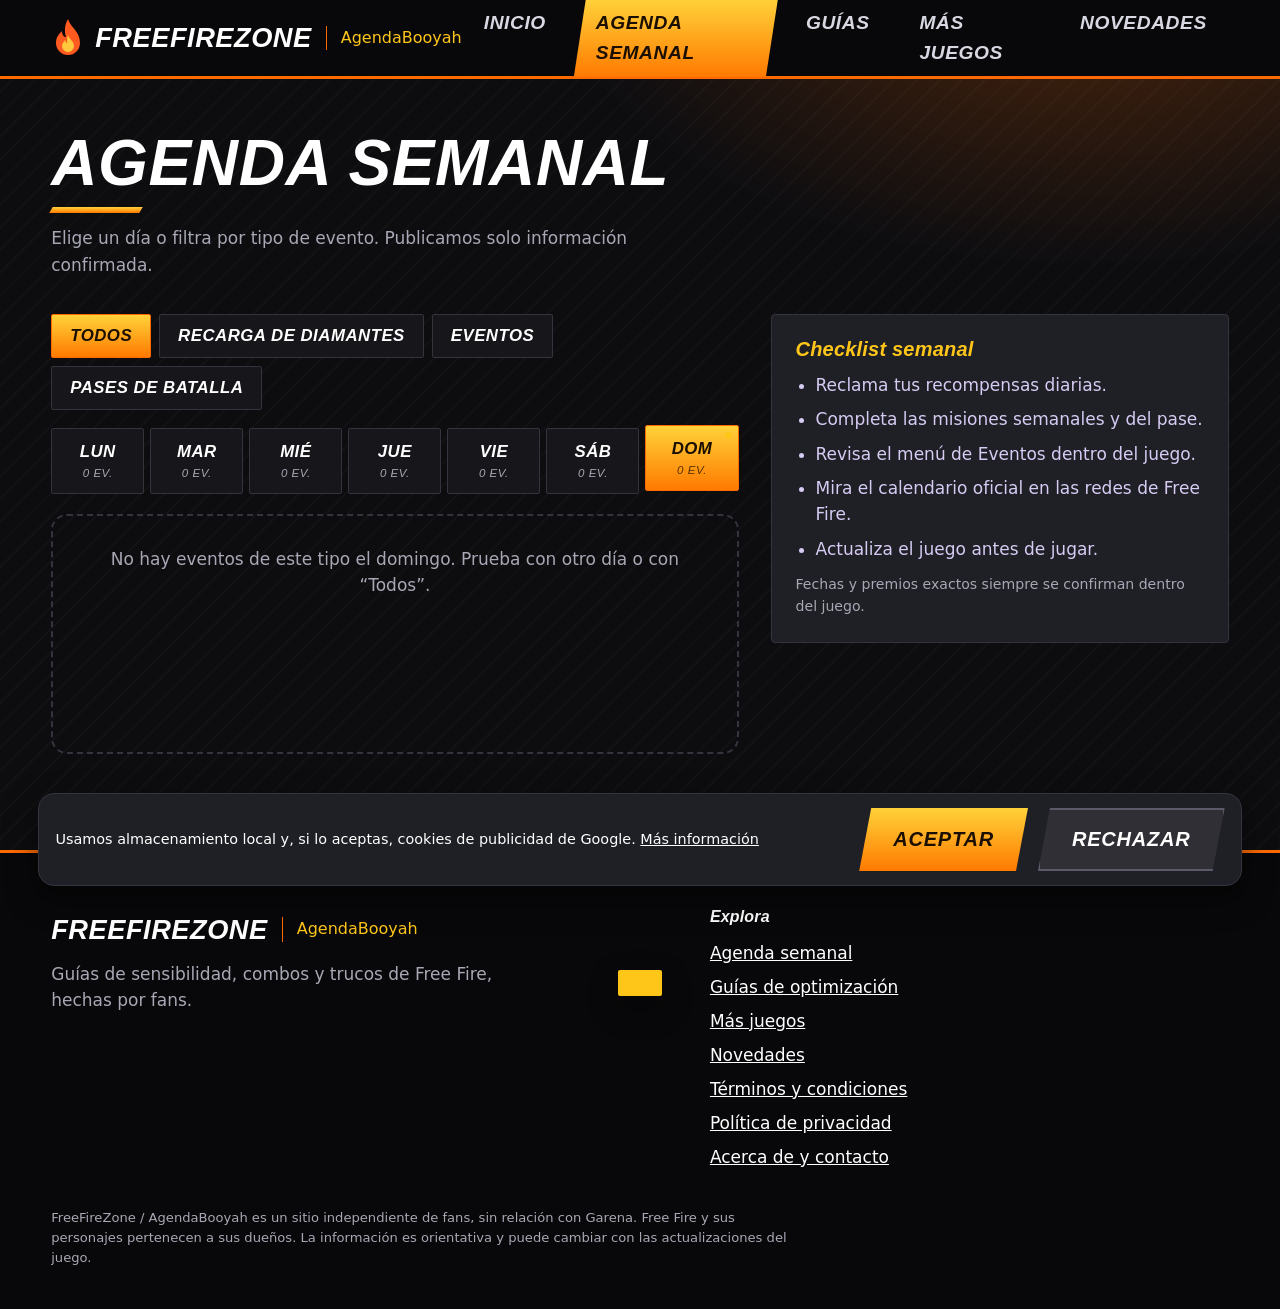
==== agenda.html @ f6b4c5f6 "Add files via upload" ====
<!DOCTYPE html>
<html lang="es"><head><meta charset="UTF-8"><meta name="viewport" content="width=device-width, initial-scale=1, viewport-fit=cover"><meta http-equiv="Content-Security-Policy" content="default-src 'self'; script-src 'self' https://*.googlesyndication.com https://*.doubleclick.net https://*.google.com https://*.adtrafficquality.google; connect-src 'self' https://sqxohgghsszbbbuwrval.supabase.co https://*.googlesyndication.com https://*.doubleclick.net https://*.google.com https://*.adtrafficquality.google; img-src 'self' data: https:; style-src 'self' 'unsafe-inline' https://fonts.googleapis.com; font-src https://fonts.gstatic.com; frame-src https://*.googlesyndication.com https://*.doubleclick.net https://*.google.com https://*.adtrafficquality.google; object-src 'none'; base-uri 'none'; form-action 'self'"><meta name="referrer" content="strict-origin-when-cross-origin"><title>Agenda semanal · FreeFireZone</title><meta name="description" content="Agenda semanal de eventos y recompensas de Free Fire."><link rel="preconnect" href="https://fonts.googleapis.com"><link rel="preconnect" href="https://fonts.gstatic.com" crossorigin><link href="https://fonts.googleapis.com/css2?family=Barlow+Condensed:ital,wght@0,700;0,800;1,700;1,800;1,900&family=Barlow:wght@400;500;600;700&display=swap" rel="stylesheet"><link rel="stylesheet" href="estilos.css"></head><body>
<header>
  <div class="wrap nav">
    <a href="index.html" class="logo" aria-label="FreeFireZone, ir al inicio">
      <svg width="34" height="40" viewBox="0 0 34 40" aria-hidden="true"><path d="M17 1c2 8 12 12 12 24a12 12 0 0 1-24 0c0-6 3-9 6-12 0 4 2 6 4 6C13 12 14 6 17 1z" fill="#ff5a1f"/><path d="M17 17c1 4 6 6 6 11a6 6 0 0 1-12 0c0-3 2-4 3-6 .5 2 1 3 2 3 0-3 0-5 1-8z" fill="#ffc83d"/></svg>
      <span>FreeFireZone<small>AgendaBooyah</small></span>
    </a>
    <button class="burger" id="burger" aria-label="Abrir menú" aria-expanded="false"><span></span><span></span><span></span></button>
    <ul id="menu"><li><a class="lnk" href="index.html">Inicio</a></li><li><a class="lnk on" href="agenda.html">Agenda semanal</a></li><li><a class="lnk" href="guias.html">Guías</a></li><li><a class="lnk" href="juegos.html">Más juegos</a></li><li><a class="lnk" href="novedades.html">Novedades</a></li></ul>
  </div>
</header><main class="sub"><section id="agenda">
  <div class="wrap">
    <h2>Agenda semanal</h2>
    <p class="lead">Elige un día o filtra por tipo de evento. Publicamos solo información confirmada.</p>
    
    <div class="agenda-grid">
      <div>
        <div class="chips" id="filters" role="group" aria-label="Filtrar por tipo">
          <button class="chip" data-f="todos" aria-pressed="true">Todos</button>
          <button class="chip" data-f="diamantes" aria-pressed="false">Recarga de diamantes</button>
          <button class="chip" data-f="ruleta" aria-pressed="false">Eventos</button>
          <button class="chip" data-f="pase" aria-pressed="false">Pases de batalla</button>
        </div>
        <div class="days" id="days" role="tablist" aria-label="Días de la semana"></div>
        <div class="events" id="events" aria-live="polite"></div>
      </div>

      <aside class="card"><h3 style="color:var(--gold);margin-bottom:12px">Checklist semanal</h3><ul class="chk"><li>Reclama tus recompensas diarias.</li><li>Completa las misiones semanales y del pase.</li><li>Revisa el menú de Eventos dentro del juego.</li><li>Mira el calendario oficial en las redes de Free Fire.</li><li>Actualiza el juego antes de jugar.</li></ul><p class="tip">Fechas y premios exactos siempre se confirman dentro del juego.</p></aside>
    </div>
  </div>
</section></main><footer><div class="wrap fgrid"><div><a href="index.html" class="logo" style="margin-bottom:10px"><span>FreeFireZone<small>AgendaBooyah</small></span></a><p style="color:var(--mute);max-width:42ch">Guías de sensibilidad, combos y trucos de Free Fire, hechas por fans.</p></div>
<div><h3 style="margin-bottom:10px;font-size:1rem">Explora</h3><p style="line-height:2"><a href="agenda.html">Agenda semanal</a><br><a href="guias.html">Guías de optimización</a><br><a href="juegos.html">Más juegos</a><br><a href="novedades.html">Novedades</a><br><a href="terminos.html">Términos y condiciones</a><br><a href="privacidad.html">Política de privacidad</a><br><a href="contacto.html">Acerca de y contacto</a></p></div></div>
<div class="wrap"><p class="legal">FreeFireZone / AgendaBooyah es un sitio independiente de fans, sin relación con Garena. Free Fire y sus personajes pertenecen a sus dueños. La información es orientativa y puede cambiar con las actualizaciones del juego.</p></div></footer><dialog id="adm"><div class="ah"><h3>Panel de actualización</h3><div><button id="admP" class="btn p" type="button" hidden>Publicar cambios</button> <button id="admX" class="btn g" type="button">Cerrar</button></div></div><div class="atabs" id="admTabs"></div><div id="admBody"></div></dialog><div id="ck" class="ckbar" hidden><p>Usamos almacenamiento local y, si lo aceptas, cookies de publicidad de Google. <a href="privacidad.html">Más información</a></p><button class="btn p" id="ckY" type="button">Aceptar</button><button class="btn g" id="ckN" type="button">Rechazar</button></div><div class="toast" id="toast" role="status"></div>
<button id="top" aria-label="Volver arriba">↑</button><script src="js/agenda.js"></script></body></html>
---- estilos.css ----
:root{
  --ink:#0f1b2e; --ink2:#13223a; --ink3:#182a45; --line:#27395a;
  --ember:#f5cd2f; --gold:#f5cd2f; --ice:#5ec8ff; --rose:#ff5d73;
  --txt:#ffffff; --mute:#9fb0c8;
  --display:"Figtree","Segoe UI",system-ui,sans-serif;
  --body:"Figtree","Segoe UI",system-ui,sans-serif;
  box-sizing:border-box;
  padding-top:env(safe-area-inset-top,0px);
  padding-bottom:env(safe-area-inset-bottom,0px);
  color-scheme:dark;
}
html{scroll-padding-top:calc(76px + env(safe-area-inset-top,0px));scroll-behavior:smooth}
*,*::before,*::after{box-sizing:inherit}
body{margin:0;background:var(--ink);color:var(--txt);font-family:var(--body);font-size:17px;line-height:1.55;overflow-x:hidden}
a{color:inherit}
button,select{font:inherit;color:inherit}
:focus-visible{outline:3px solid var(--gold);outline-offset:3px;border-radius:6px}
.wrap{width:min(1180px,92%);margin-inline:auto}
section{padding:96px 0;position:relative}
h1,h2,h3{font-family:var(--display);font-weight:400;line-height:1.05;margin:0}
h2{font-size:clamp(2rem,5vw,3.4rem);margin-bottom:12px}
h3{font-size:1.25rem}
p{margin:0}
.lead{color:var(--mute);max-width:60ch;margin-bottom:36px}
.sample{display:inline-flex;gap:8px;align-items:center;background:rgba(255,200,61,.12);border:1px dashed var(--gold);color:var(--gold);padding:6px 12px;border-radius:8px;font-size:.85rem;margin-bottom:28px}

/* NAV */
header{position:fixed;inset:0 0 auto 0;z-index:50;padding-top:env(safe-area-inset-top,0px);background:rgba(21,15,46,.72);backdrop-filter:blur(14px);-webkit-backdrop-filter:blur(14px);border-bottom:1px solid rgba(255,255,255,.06)}
.nav{display:flex;align-items:center;justify-content:space-between;height:68px}
.logo{display:flex;align-items:center;gap:10px;text-decoration:none;font-family:var(--display);font-size:1.15rem}
.logo small{display:block;font-family:var(--body);font-size:.72rem;color:var(--gold);font-weight:600;letter-spacing:.04em;margin-top:-2px}
.nav ul{display:flex;gap:6px;list-style:none;margin:0;padding:0}
.nav a.lnk{display:block;padding:9px 16px;border-radius:999px;text-decoration:none;font-weight:600;color:var(--mute);transition:.25s}
.nav a.lnk:hover{color:var(--txt)}
.nav a.lnk.on{background:var(--ember);color:#fff}
.burger{display:none;background:none;border:1px solid var(--line);border-radius:10px;width:44px;height:44px;cursor:pointer}
.burger span{display:block;width:20px;height:2px;background:var(--txt);margin:5px auto;transition:.25s}
@media(max-width:800px){
  .burger{display:block}
  .nav ul{position:absolute;top:68px;left:0;right:0;flex-direction:column;background:var(--ink2);padding:12px 4%;border-bottom:1px solid var(--line);transform:translateY(-12px);opacity:0;pointer-events:none;transition:.25s}
  .nav ul.open{transform:none;opacity:1;pointer-events:auto}
  .nav a.lnk{padding:14px 16px}
}

/* HERO */
.hero{min-height:100svh;display:flex;align-items:center;padding:130px 0 70px;overflow:hidden;
  background:radial-gradient(900px 500px at 78% 30%,rgba(255,90,31,.28),transparent 60%),radial-gradient(700px 500px at 10% 90%,rgba(55,226,213,.12),transparent 60%),var(--ink)}
#embers{position:absolute;inset:0;width:100%;height:100%;pointer-events:none}
.hero .wrap{position:relative;display:grid;grid-template-columns:1.15fr .85fr;gap:48px;align-items:center}
@media(max-width:900px){.hero .wrap{grid-template-columns:1fr}}
.kicker{display:inline-flex;align-items:center;gap:10px;font-weight:600;color:var(--gold);margin-bottom:18px}
.dot{width:10px;height:10px;border-radius:50%;background:var(--rose);box-shadow:0 0 0 0 rgba(255,77,141,.7);animation:pulse 1.8s infinite}
@keyframes pulse{70%{box-shadow:0 0 0 12px rgba(255,77,141,0)}100%{box-shadow:0 0 0 0 rgba(255,77,141,0)}}
.booyah{font-size:clamp(3.6rem,13vw,9.5rem);line-height:.9;letter-spacing:-.01em;position:relative;display:inline-block;
  background:linear-gradient(100deg,var(--gold) 20%,#fff 38%,var(--ember) 55%,var(--gold) 80%);background-size:250% 100%;
  -webkit-background-clip:text;background-clip:text;color:transparent;animation:shine 4.5s ease-in-out 1 .4s both, glow 3s ease-in-out infinite alternate;
  filter:drop-shadow(0 6px 0 rgba(120,30,0,.55))}
@keyframes shine{from{background-position:120% 0}to{background-position:0 0}}
@keyframes glow{to{filter:drop-shadow(0 6px 0 rgba(120,30,0,.55)) drop-shadow(0 0 28px rgba(255,90,31,.6))}}
.hero p.sub{font-size:1.2rem;color:#e6dcff;max-width:46ch;margin:22px 0 30px}
.cta{display:flex;gap:14px;flex-wrap:wrap}
.btn{display:inline-flex;align-items:center;gap:10px;padding:14px 26px;border-radius:12px;border:0;font-weight:700;cursor:pointer;text-decoration:none;transition:transform .15s, box-shadow .2s, background .2s}
.btn.p{background:var(--ember);color:#fff;box-shadow:0 5px 0 #a82f00}
.btn.p:hover{transform:translateY(-2px);box-shadow:0 7px 0 #a82f00,0 14px 30px rgba(255,90,31,.4)}
.btn.p:active{transform:translateY(4px);box-shadow:0 1px 0 #a82f00}
.btn.g{background:transparent;border:2px solid var(--line);color:var(--txt)}
.btn.g:hover{border-color:var(--ice);color:var(--ice)}
.today{background:linear-gradient(160deg,var(--ink3),var(--ink2));border:1px solid var(--line);border-radius:22px;padding:26px;box-shadow:0 30px 60px rgba(0,0,0,.4);position:relative}
.today::before{content:"";position:absolute;inset:-2px;border-radius:24px;z-index:-1;background:conic-gradient(from var(--a,0deg),var(--ember),var(--gold),var(--ice),var(--rose),var(--ember));animation:spin 6s linear infinite;filter:blur(14px);opacity:.55}
@property --a{syntax:"<angle>";initial-value:0deg;inherits:false}
@keyframes spin{to{--a:360deg}}
.today h3{color:var(--gold);margin-bottom:4px}
.cd{display:grid;grid-template-columns:repeat(4,1fr);gap:8px;margin:14px 0 20px}
.cd div{background:rgba(0,0,0,.28);border-radius:12px;padding:10px 4px;text-align:center}
.cd b{display:block;font-family:var(--display);font-size:1.7rem;font-weight:400;font-variant-numeric:tabular-nums}
.cd span{font-size:.75rem;color:var(--mute)}
.mini{list-style:none;padding:0;margin:0;display:grid;gap:10px}
.mini li{display:flex;gap:12px;align-items:center;padding:10px 12px;background:rgba(255,255,255,.04);border-radius:12px;border-left:4px solid var(--c,var(--gold))}
.mini small{display:block;color:var(--mute)}

/* TAGS */
.tag{display:inline-block;font-size:.78rem;font-weight:700;padding:3px 10px;border-radius:999px;background:var(--c);color:#1a1033}
.src{font-size:.78rem;font-weight:600;padding:2px 9px;border-radius:6px}
.src.of{background:rgba(55,226,213,.16);color:var(--ice)}
.src.fi{border:1px dashed var(--rose);color:var(--rose)}
.diamantes{--c:var(--gold)} .ruleta{--c:var(--ember)} .pase{--c:var(--ice)}

/* AGENDA */
#agenda{background:linear-gradient(180deg,var(--ink),var(--ink2))}
.agenda-grid{display:grid;grid-template-columns:1.5fr 1fr;gap:32px;align-items:start}
@media(max-width:960px){.agenda-grid{grid-template-columns:1fr}}
.chips{display:flex;gap:8px;flex-wrap:wrap;margin-bottom:18px}
.chip{background:var(--ink2);border:1px solid var(--line);border-radius:999px;padding:8px 18px;font-weight:600;cursor:pointer;transition:.2s}
.chip:hover{border-color:var(--gold)}
.chip[aria-pressed="true"],.chip[aria-selected="true"]{background:var(--gold);color:#1a1033;border-color:var(--gold)}
.days{display:grid;grid-template-columns:repeat(7,1fr);gap:6px;margin-bottom:20px}
.day{background:var(--ink2);border:1px solid var(--line);border-radius:12px;padding:10px 0;text-align:center;cursor:pointer;font-weight:700;transition:.2s;position:relative}
.day small{display:block;font-weight:500;color:var(--mute);font-size:.72rem}
.day[aria-selected="true"]{background:var(--ember);border-color:var(--ember);transform:translateY(-3px);box-shadow:0 8px 0 rgba(168,47,0,.7)}
.day[aria-selected="true"] small{color:#ffe3d6}
.day.hoy::after{content:"";position:absolute;top:6px;right:6px;width:7px;height:7px;border-radius:50%;background:var(--gold)}
.events{display:grid;gap:12px;min-height:240px}
.ev{display:grid;grid-template-columns:auto 1fr;gap:16px;background:var(--ink3);border:1px solid var(--line);border-radius:16px;padding:18px;animation:pop .35s both;position:relative;overflow:hidden}
.ev::before{content:"";position:absolute;left:0;top:0;bottom:0;width:5px;background:var(--c)}
.ev time{font-family:var(--display);font-size:1.15rem;color:var(--c);min-width:62px}
.ev h3{margin-bottom:6px;font-size:1.08rem;font-family:var(--body);font-weight:700}
.ev p{color:#d6cbf3;font-size:.95rem;margin-bottom:10px}
.ev .meta{display:flex;gap:8px;flex-wrap:wrap}
@keyframes pop{from{opacity:0;transform:translateY(10px) scale(.98)}}
.empty{border:2px dashed var(--line);border-radius:16px;padding:30px;text-align:center;color:var(--mute)}

/* RULETA */
.roulette{background:var(--ink3);border:1px solid var(--line);border-radius:22px;padding:24px;text-align:center;position:sticky;top:90px}
.roulette h3{color:var(--ember);margin-bottom:4px}
.roulette .note{font-size:.85rem;color:var(--mute);margin-bottom:12px}
.wheelbox{position:relative;width:min(300px,80%);margin:10px auto 18px;aspect-ratio:1}
#wheel{width:100%;height:100%;display:block;filter:drop-shadow(0 10px 24px rgba(0,0,0,.45))}
.pin{position:absolute;top:-12px;left:50%;transform:translateX(-50%);width:0;height:0;border-left:14px solid transparent;border-right:14px solid transparent;border-top:28px solid var(--gold);filter:drop-shadow(0 3px 0 rgba(0,0,0,.4));z-index:2}
.result{min-height:56px;font-weight:700;font-size:1.1rem;margin-bottom:12px}
.result.win{animation:wiggle .6s}
@keyframes wiggle{20%{transform:rotate(-3deg) scale(1.06)}40%{transform:rotate(3deg) scale(1.06)}60%{transform:rotate(-2deg)}}
.hist{display:flex;gap:6px;flex-wrap:wrap;justify-content:center;margin-top:14px;font-size:.8rem;color:var(--mute)}
.hist span{background:rgba(0,0,0,.25);padding:3px 9px;border-radius:999px}

/* GUIAS */
#guias{background:var(--ink2)}
.tabs{display:flex;gap:8px;flex-wrap:wrap;margin-bottom:30px}
.tabs .chip{padding:11px 22px}
.panel[hidden]{display:none}
.panel{animation:pop .4s both}
.sens{display:grid;grid-template-columns:.9fr 1.1fr;gap:28px}
@media(max-width:900px){.sens{grid-template-columns:1fr}}
.field{display:grid;gap:6px;margin-bottom:16px}
.field label{font-weight:600;color:var(--gold)}
select{background:var(--ink);border:2px solid var(--line);border-radius:12px;padding:13px 14px;width:100%;cursor:pointer}
select:focus{border-color:var(--ice);outline:none}
.card{background:var(--ink3);border:1px solid var(--line);border-radius:20px;padding:24px}
.bar{margin-bottom:14px}
.bar .row{display:flex;justify-content:space-between;font-weight:600;margin-bottom:5px}
.bar .track{height:12px;background:rgba(0,0,0,.35);border-radius:99px;overflow:hidden}
.bar .fill{height:100%;width:0;border-radius:99px;background:linear-gradient(90deg,var(--ember),var(--gold));transition:width 1s cubic-bezier(.2,.9,.2,1)}
.tip{font-size:.88rem;color:var(--mute);margin-top:12px}
.chars{display:grid;grid-template-columns:repeat(auto-fill,minmax(230px,1fr));gap:16px}
.char{background:var(--ink3);border:1px solid var(--line);border-radius:18px;padding:20px;transition:transform .25s, border-color .25s;position:relative;overflow:hidden}
.char:hover{transform:translateY(-6px) rotate(-.6deg);border-color:var(--c)}
.avatar{width:58px;height:58px;border-radius:16px;display:grid;place-items:center;font-family:var(--display);font-size:1.5rem;color:#1a1033;background:var(--c);margin-bottom:12px;transform:rotate(-6deg);box-shadow:4px 4px 0 rgba(0,0,0,.35)}
.char h3{margin-bottom:2px}
.char .role{font-size:.85rem;color:var(--c);font-weight:700;margin-bottom:8px}
.char p{font-size:.92rem;color:#d6cbf3}
.combos{display:grid;grid-template-columns:repeat(auto-fit,minmax(260px,1fr));gap:16px;margin-top:26px}
.combo{background:linear-gradient(140deg,var(--ink3),#3a1d5c);border:1px solid var(--line);border-radius:18px;padding:22px}
.combo .pair{display:flex;align-items:center;gap:8px;margin-bottom:12px;font-family:var(--display)}
.combo .pair i{font-style:normal;color:var(--gold)}
.maps{display:grid;gap:12px}
details{background:var(--ink3);border:1px solid var(--line);border-radius:16px;overflow:hidden}
summary{cursor:pointer;padding:18px 22px;font-weight:700;font-size:1.1rem;list-style:none;display:flex;justify-content:space-between;align-items:center}
summary::-webkit-details-marker{display:none}
summary::after{content:"+";font-family:var(--display);font-size:1.5rem;color:var(--ember);transition:transform .3s}
details[open] summary::after{transform:rotate(45deg)}
details[open]{border-color:var(--ember)}
details ul{margin:0;padding:0 22px 20px 42px;color:#d6cbf3;display:grid;gap:8px}

/* ESPORTS */
#esports{background:linear-gradient(180deg,var(--ink2),var(--ink))}
.ffws{display:grid;grid-template-columns:1.1fr .9fr;gap:28px;margin-bottom:34px}
@media(max-width:960px){.ffws{grid-template-columns:1fr}}
.live{display:inline-flex;align-items:center;gap:8px;background:rgba(255,77,141,.15);color:var(--rose);padding:4px 12px;border-radius:999px;font-weight:700;font-size:.85rem;margin-bottom:12px}
.stages{display:flex;gap:0;margin:20px 0 8px}
.stage{flex:1;text-align:center;position:relative;font-size:.85rem;color:var(--mute);padding-top:30px}
.stage::before{content:"";position:absolute;top:8px;left:50%;width:16px;height:16px;margin-left:-8px;border-radius:50%;background:var(--ink);border:3px solid var(--line);z-index:1}
.stage::after{content:"";position:absolute;top:14px;left:50%;width:100%;height:4px;background:var(--line)}
.stage:last-child::after{display:none}
.stage.done::before{background:var(--ice);border-color:var(--ice)}
.stage.done::after{background:var(--ice)}
.stage.now::before{background:var(--gold);border-color:var(--gold);animation:pulse2 1.6s infinite}
.stage.now{color:var(--gold);font-weight:700}
@keyframes pulse2{50%{box-shadow:0 0 0 8px rgba(255,200,61,.2)}}
table{width:100%;border-collapse:collapse}
th{text-align:left;color:var(--mute);font-weight:600;font-size:.85rem;padding:0 8px 10px}
td{padding:11px 8px;border-top:1px solid rgba(255,255,255,.07)}
td.pos{font-family:var(--display);color:var(--gold);width:40px}
td.pts{text-align:right;font-weight:700;font-variant-numeric:tabular-nums}
.meter{height:8px;border-radius:99px;background:rgba(0,0,0,.35);overflow:hidden;min-width:70px}
.meter i{display:block;height:100%;width:0;background:linear-gradient(90deg,var(--ice),var(--gold));transition:width 1.1s cubic-bezier(.2,.9,.2,1)}
.news{display:grid;grid-template-columns:repeat(auto-fill,minmax(270px,1fr));gap:18px}
.nw{background:var(--ink3);border:1px solid var(--line);border-radius:18px;overflow:hidden;display:flex;flex-direction:column;transition:transform .25s, box-shadow .25s}
.nw:hover{transform:translateY(-6px);box-shadow:0 18px 34px rgba(0,0,0,.4)}
.thumb{height:130px;position:relative;display:grid;place-items:center;font-family:var(--display);font-size:2.4rem;color:rgba(255,255,255,.9);background:var(--bg)}
.thumb::after{content:"";position:absolute;inset:0;background:repeating-linear-gradient(135deg,transparent 0 14px,rgba(255,255,255,.06) 14px 28px)}
.nw div.b{padding:18px;display:flex;flex-direction:column;gap:8px;flex:1}
.nw small{color:var(--mute)}
.nw h3{font-family:var(--body);font-weight:700;font-size:1.05rem;line-height:1.3}

/* FOOTER */
footer{background:#0f0a24;padding:56px 0 40px;border-top:1px solid var(--line)}
.fgrid{display:grid;grid-template-columns:1.2fr 1fr;gap:36px}
@media(max-width:800px){.fgrid{grid-template-columns:1fr}}
.sub-form{display:flex;gap:10px;flex-wrap:wrap;margin-top:14px}
.sub-form input{flex:1;min-width:200px;background:var(--ink2);border:2px solid var(--line);border-radius:12px;padding:13px 14px;color:var(--txt);font:inherit}
.sub-form input:focus{outline:none;border-color:var(--ice)}
.legal{color:var(--mute);font-size:.82rem;margin-top:34px;max-width:90ch}

/* TOAST */
.toast{position:fixed;left:50%;bottom:calc(24px + env(safe-area-inset-bottom,0px));transform:translate(-50%,120px);background:var(--ice);color:#06322e;font-weight:700;padding:13px 22px;border-radius:12px;box-shadow:0 12px 30px rgba(0,0,0,.4);transition:transform .4s cubic-bezier(.2,1.2,.3,1);z-index:100;max-width:90%}
.toast.show{transform:translate(-50%,0)}
#top{position:fixed;right:18px;bottom:calc(18px + env(safe-area-inset-bottom,0px));width:48px;height:48px;border-radius:14px;border:0;background:var(--ember);color:#fff;font-size:1.3rem;cursor:pointer;opacity:0;pointer-events:none;transition:.3s;box-shadow:0 4px 0 #a82f00;z-index:60}
#top.show{opacity:1;pointer-events:auto}

@media(prefers-reduced-motion:reduce){
  *,*::before,*::after{animation-duration:.01ms!important;animation-iteration-count:1!important;transition-duration:.01ms!important;scroll-behavior:auto!important}
}

.otro{--c:#b48cff}
input:not([type=checkbox]):not([type=range]):not([type=file]),textarea{background:var(--ink);border:2px solid var(--line);border-radius:12px;padding:12px 14px;width:100%;color:var(--txt);font:inherit}
input[type=range]{width:100%;accent-color:var(--ember)}
.two{display:grid;grid-template-columns:1fr 1fr;gap:12px}
.promo{width:min(1180px,92%);margin:40px auto;display:grid;grid-template-columns:auto 1fr;gap:24px;align-items:center;background:linear-gradient(120deg,var(--ink3),#3a1d5c);border:1px solid var(--line);border-radius:22px;padding:20px}
.promo[hidden],.ckbar[hidden]{display:none}
.promo img{width:min(320px,38vw);aspect-ratio:16/9;object-fit:cover;border-radius:14px}
.promo h2{font-size:clamp(1.4rem,3.5vw,2rem)}.promo p{color:#d6cbf3;margin:8px 0 14px}
@media(max-width:700px){.promo{grid-template-columns:1fr}.promo img{width:100%}.two{grid-template-columns:1fr}}
.chk{padding-left:20px;display:grid;gap:8px;color:#d6cbf3;margin:0}
.lk{background:none;border:0;color:var(--mute);cursor:pointer;padding:0;text-decoration:underline}
dialog{background:var(--ink2);color:var(--txt);border:1px solid var(--line);border-radius:18px;padding:22px;width:min(640px,94vw);max-height:88vh;overflow:auto}
dialog::backdrop{background:rgba(0,0,0,.7)}
.ah{display:flex;justify-content:space-between;align-items:center;margin-bottom:14px}
.ck{display:flex;gap:8px;align-items:center;margin-bottom:12px}
.al{list-style:none;padding:0;margin:14px 0 0;display:grid;gap:8px}
.al li{display:flex;justify-content:space-between;gap:10px;align-items:center;background:rgba(255,255,255,.05);padding:8px 12px;border-radius:10px}
.al .btn{padding:6px 12px}
.ckbar{position:fixed;left:3%;right:3%;bottom:calc(14px + env(safe-area-inset-bottom,0px));z-index:90;background:var(--ink3);border:1px solid var(--line);border-radius:16px;padding:14px 16px;display:flex;gap:10px;flex-wrap:wrap;align-items:center;box-shadow:0 12px 30px rgba(0,0,0,.5)}
.ckbar p{flex:1 1 260px;font-size:.9rem}
#gbanner img{width:100%;max-height:260px;object-fit:cover;border-radius:18px;margin-bottom:24px}

main.sub>section{padding-top:130px}
#portada{padding:50px 0 90px}
.bgrid{display:grid;grid-template-columns:repeat(auto-fit,minmax(260px,1fr));gap:18px}
.bn{position:relative;display:flex;flex-direction:column;justify-content:flex-end;min-height:240px;padding:22px;border-radius:22px;overflow:hidden;text-decoration:none;background:linear-gradient(135deg,var(--c),var(--ink3));border:1px solid var(--line);transition:transform .25s}
.bn:hover{transform:translateY(-6px)}
.bn .bi{position:absolute;inset:0;background-size:cover;background-position:center;opacity:.6}
.bn::after{content:"";position:absolute;inset:0;background:linear-gradient(0deg,rgba(21,15,46,.92),transparent 70%)}
.bn>h3,.bn>p{position:relative;z-index:1}.bn h3{font-size:1.6rem}.bn p{color:#e6dcff;margin-top:6px}
.atabs{display:flex;gap:8px;flex-wrap:wrap;margin-bottom:14px}
[hidden]{display:none!important}

/* ===== ESTILO BLOCKS (nuevo diseño) ===== */
body{background:var(--ink) radial-gradient(rgba(255,255,255,.07) 1.2px,transparent 1.4px) 0 0/22px 22px;font-weight:500}
h1,h2,h3{font-weight:800;letter-spacing:-.03em}
.logo,.ev time,.avatar,td.pos,.combo .pair,.cd b,summary::after{font-weight:800}
section,#agenda,#guias,#esports{background:transparent}
header{background:#0b1424;backdrop-filter:none;-webkit-backdrop-filter:none;border-bottom:1px solid var(--line)}
.nav{height:76px}
.logo{font-size:1.5rem;letter-spacing:-.03em}
.logo>span{display:flex;align-items:center;gap:14px}
.logo small{display:inline-block;margin:0;padding-left:14px;border-left:1px solid var(--line);font-size:1rem;font-weight:500;color:var(--mute);letter-spacing:0}
.nav a.lnk{padding:11px 20px;font-weight:600;color:#c9d5e6}
.nav a.lnk.on{background:#fff;color:#0f1b2e}
.nav a.lnk:hover:not(.on){background:rgba(255,255,255,.08);color:#fff}
@media(max-width:800px){.nav ul{top:76px;background:#0b1424}.logo small{display:none}}
.hero{min-height:min(100svh,860px);padding:150px 0 80px;background:transparent}
#embers{display:none}
.hero .wrap{grid-template-columns:1.05fr .95fr;gap:60px}
.kicker{background:rgba(255,255,255,.06);border-radius:999px;padding:11px 20px;color:#fff;font-weight:600;margin-bottom:34px}
.dot{background:#3ddc84;animation:none;box-shadow:none}
.booyah{display:block;font-size:clamp(2.8rem,7.2vw,5.6rem);line-height:.98;letter-spacing:-.05em;font-weight:900;color:#fff;background:none;-webkit-background-clip:border-box;background-clip:border-box;animation:none;filter:none}
.hero p.sub{color:#b4c2d6;font-size:1.25rem;max-width:34em;margin:30px 0 38px}
.btn{border-radius:12px;padding:16px 28px;font-size:1.05rem}
.btn.p{background:#f5cd2f;color:#16202f;box-shadow:0 5px 0 #b8941a}
.btn.p:hover{box-shadow:0 7px 0 #b8941a,0 14px 30px rgba(245,205,47,.25)}
.btn.p:active{box-shadow:0 1px 0 #b8941a}
.btn.g{border:2px solid #3a4d6e;color:#fff}
.btn.g:hover{border-color:#fff;color:#fff}
/* ladrillos */
.bricks{display:flex;flex-direction:column;align-items:center;gap:0;padding-top:14px}
.brick{position:relative;display:block;text-decoration:none;color:#fff;padding:22px 28px;border-radius:12px 12px 6px 6px;background:var(--c);box-shadow:0 5px 0 rgba(0,0,0,.28),inset 0 -3px 0 rgba(0,0,0,.18);transition:transform .2s}
.brick:hover{transform:translateY(-4px)}
.brick::before{content:"";position:absolute;top:-10px;left:22px;right:22px;height:10px;background:repeating-linear-gradient(90deg,var(--c) 0 34px,transparent 34px 64px);border-radius:6px 6px 0 0}
.brick h3{font-size:1.9rem;margin:0 0 4px}
.brick p{color:rgba(255,255,255,.88);font-weight:500}
.b-red{--c:#c8281e;width:56%;margin-left:12%;z-index:4}
.b-yel{--c:#f5cd2f;color:#1c2331;width:80%;margin-left:4%;z-index:3;margin-top:10px}
.b-yel p{color:rgba(28,35,49,.8)}
.b-grn{--c:#23783f;width:94%;margin-left:-2%;z-index:2;margin-top:10px}
.b-blu{--c:#1b66b8;width:100%;z-index:1;margin-top:10px}
.brick-base{width:100%;height:30px;background:#6b7280;border-radius:6px 6px 12px 12px;margin-top:8px;box-shadow:0 5px 0 rgba(0,0,0,.28)}
@media(max-width:900px){.bricks{margin-top:20px}.b-red,.b-yel,.b-grn{margin-left:0;width:100%}}
/* hoy */
#hoy{padding:10px 0 20px}
.today{display:grid;grid-template-columns:1fr 1.2fr;column-gap:40px;align-content:start;background:var(--ink2);border:1px solid var(--line);border-radius:18px;box-shadow:none;padding:30px}
.today::before{display:none}
.today h3{grid-column:1;color:#fff;font-size:1.6rem}
.today>small{grid-column:1}
.today .cd{grid-column:1}
.today .mini{grid-column:2;grid-row:1/span 3}
@media(max-width:800px){.today{grid-template-columns:1fr}.today .mini{grid-column:1;grid-row:auto}}
/* tarjetas más limpias */
.card,.ev,.char,.combo,.nw,details,.promo,.today,.roulette{border-radius:14px}
.combo,.promo{background:var(--ink3)}
.day[aria-selected="true"],.chip[aria-pressed="true"],.chip[aria-selected="true"]{background:#f5cd2f;color:#16202f;border-color:#f5cd2f}
.day[aria-selected="true"] small{color:#4b4220}
.day[aria-selected="true"]{box-shadow:0 6px 0 #b8941a}
#top{background:#f5cd2f;color:#16202f;box-shadow:0 4px 0 #b8941a}
.bn{border-radius:14px;background:linear-gradient(135deg,var(--c),var(--ink3))}
.bn::after{background:linear-gradient(0deg,rgba(11,20,36,.92),transparent 70%)}
footer{background:#0b1424}
.toast{background:#f5cd2f;color:#16202f}
.legal{color:var(--mute)}

/* ===== ESTILO FREE FIRE ===== */
:root{--ink:#0d0d10;--ink2:#16161b;--ink3:#1f1f26;--line:#34343f;--ember:#ff6a00;--gold:#ffc61a;--ice:#ffc61a;--rose:#ff2d2d;--mute:#a8a8b5;
  --display:"Barlow Condensed","Arial Narrow",Impact,sans-serif;--body:"Barlow","Segoe UI",system-ui,sans-serif;
  --ff:linear-gradient(180deg,#ffd23a,#ff7a00);--cut:polygon(12px 0,100% 0,calc(100% - 12px) 100%,0 100%)}
body{background:var(--ink) radial-gradient(900px 520px at 85% -5%,rgba(255,106,0,.28),transparent 60%) no-repeat;background-attachment:fixed;font-family:var(--body);font-size:17px}
body::before{content:"";position:fixed;inset:0;z-index:-1;pointer-events:none;background:repeating-linear-gradient(135deg,rgba(255,255,255,.022) 0 2px,transparent 2px 16px)}
h1,h2,h3{font-family:var(--display);font-style:italic;font-weight:800;letter-spacing:.01em}
h1,h2,.brick h3,.today h3{text-transform:uppercase}
h2{font-size:clamp(2.4rem,6vw,4rem)}
h2::after{content:"";display:block;width:90px;height:6px;margin-top:10px;background:var(--ff);transform:skewX(-30deg)}
.ev h3,.nw h3,.char h3{font-style:normal}
header{background:#08080a;border-bottom:3px solid var(--ember)}
.logo{font-style:italic;text-transform:uppercase;font-size:1.7rem;letter-spacing:.02em}
.logo small{font-style:normal;text-transform:none;border-left-color:var(--ember);color:var(--gold);font-family:var(--body)}
.nav a.lnk{border-radius:0;font-family:var(--display);font-style:italic;font-weight:800;text-transform:uppercase;font-size:1.2rem;letter-spacing:.03em;color:#d8d8e2;clip-path:var(--cut);padding:9px 22px}
.nav a.lnk.on{background:var(--ff);color:#1a0f00}
.nav a.lnk:hover:not(.on){background:rgba(255,106,0,.18);color:#fff}
.hero{background:transparent}
#embers{display:block}
.kicker{background:rgba(255,106,0,.14);border:1px solid var(--ember);color:#fff;text-transform:uppercase;font-style:italic;font-family:var(--display);font-weight:700;font-size:1.1rem;letter-spacing:.06em;clip-path:var(--cut);border-radius:0;padding:10px 26px}
.dot{background:var(--gold);animation:pulse 1.8s infinite;box-shadow:0 0 0 0 rgba(255,198,26,.7)}
.booyah{font-size:clamp(3.4rem,9vw,7.2rem);line-height:.92;font-weight:900;letter-spacing:0;color:#fff;text-shadow:5px 5px 0 var(--ember),0 0 40px rgba(255,106,0,.35)}
.booyah span{color:var(--gold)}
.hero p.sub{color:#cfcfda}
.btn{border-radius:0;clip-path:var(--cut);padding:16px 34px;font-family:var(--display);font-style:italic;font-weight:800;text-transform:uppercase;font-size:1.25rem;letter-spacing:.04em}
.btn.p{background:var(--ff);color:#1a0f00;box-shadow:none}
.btn.p:hover{box-shadow:none;filter:brightness(1.12);transform:translateY(-2px)}
.btn.p:active{box-shadow:none;transform:none}
.btn.g{background:rgba(255,255,255,.07);border:0;box-shadow:inset 0 0 0 2px #5a5a68;color:#fff}
.btn.g:hover{box-shadow:inset 0 0 0 2px var(--gold);color:var(--gold)}
/* paneles de sección estilo FF */
.brick{border-radius:0;clip-path:polygon(0 0,calc(100% - 26px) 0,100% 26px,100% 100%,26px 100%,0 calc(100% - 26px));box-shadow:inset 8px 0 0 rgba(0,0,0,.25);padding:20px 40px 20px 34px}
.brick::before{display:none}
.brick h3{font-size:2.3rem;margin:0}
.brick p{font-weight:600}
.b-red{--c:#e0262b;background:linear-gradient(100deg,#e0262b,#9d1117)}
.b-yel{--c:#ffc61a;background:linear-gradient(100deg,#ffd84d,#ffb300)}
.b-grn{--c:#ff6a00;background:linear-gradient(100deg,#ff8a1f,#e84f00)}
.b-blu{--c:#2a2a33;background:linear-gradient(100deg,#34343f,#1b1b22);color:#fff}
.b-blu h3{color:var(--gold)}
.brick:hover{transform:translateX(-6px)}
.brick-base{height:16px;border-radius:0;background:repeating-linear-gradient(135deg,var(--gold) 0 14px,#111 14px 28px);box-shadow:none;margin-top:10px}
/* tarjetas */
.card,.ev,.char,.combo,.nw,details,.promo,.today,.roulette,.bn{border-radius:4px}
.today{border-top:4px solid var(--ember);background:var(--ink2)}
.today h3{color:var(--gold);font-size:2rem}
.cd b{font-family:var(--display);font-size:2.1rem}
.ev::before{width:6px}
.chip,.day{border-radius:2px;text-transform:uppercase;font-family:var(--display);font-style:italic;font-weight:800;letter-spacing:.03em;font-size:1.05rem}
.day[aria-selected="true"],.chip[aria-pressed="true"],.chip[aria-selected="true"]{background:var(--ff);color:#1a0f00;border-color:var(--ember);box-shadow:none}
.day[aria-selected="true"] small{color:#5a3200}
.tag{border-radius:2px;text-transform:uppercase;font-family:var(--display);font-style:italic}
.bn{background:linear-gradient(135deg,var(--c),#16161b)}
.bn::after{background:linear-gradient(0deg,rgba(8,8,10,.92),transparent 70%)}
#top{background:var(--ff);color:#1a0f00;box-shadow:none;border-radius:2px;clip-path:var(--cut)}
footer{background:#08080a;border-top:3px solid var(--ember)}
.toast{background:var(--gold);color:#1a0f00;border-radius:2px}
dialog{border-radius:4px;border-top:4px solid var(--ember)}
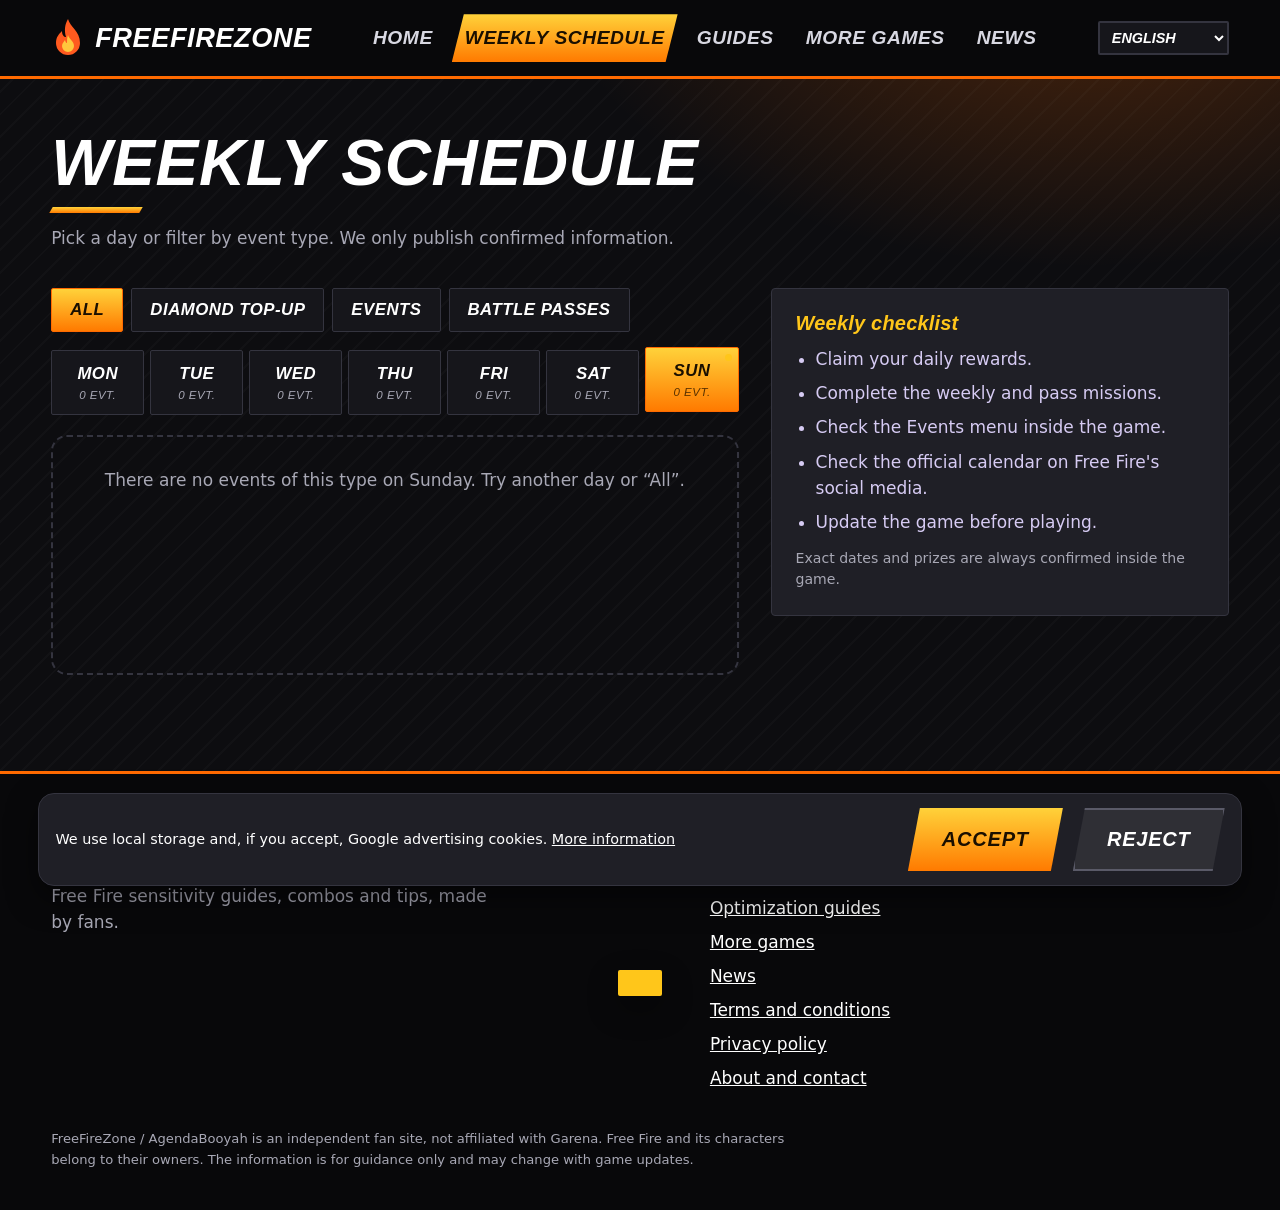
==== commit e4f83bd3: "Add files via upload" ====
--- a/agenda.html
+++ b/agenda.html
@@ -1,5 +1,5 @@
 <!DOCTYPE html>
-<html lang="es"><head><meta charset="UTF-8"><meta name="viewport" content="width=device-width, initial-scale=1, viewport-fit=cover"><meta http-equiv="Content-Security-Policy" content="default-src 'self'; script-src 'self' https://*.googlesyndication.com https://*.doubleclick.net https://*.google.com https://*.adtrafficquality.google; connect-src 'self' https://sqxohgghsszbbbuwrval.supabase.co https://*.googlesyndication.com https://*.doubleclick.net https://*.google.com https://*.adtrafficquality.google; img-src 'self' data: https:; style-src 'self' 'unsafe-inline' https://fonts.googleapis.com; font-src https://fonts.gstatic.com; frame-src https://*.googlesyndication.com https://*.doubleclick.net https://*.google.com https://*.adtrafficquality.google; object-src 'none'; base-uri 'none'; form-action 'self'"><meta name="referrer" content="strict-origin-when-cross-origin"><title>Agenda semanal · FreeFireZone</title><meta name="description" content="Agenda semanal de eventos y recompensas de Free Fire."><link rel="preconnect" href="https://fonts.googleapis.com"><link rel="preconnect" href="https://fonts.gstatic.com" crossorigin><link href="https://fonts.googleapis.com/css2?family=Barlow+Condensed:ital,wght@0,700;0,800;1,700;1,800;1,900&family=Barlow:wght@400;500;600;700&display=swap" rel="stylesheet"><link rel="stylesheet" href="estilos.css"></head><body>
+<html lang="es"><head><meta charset="UTF-8"><meta name="viewport" content="width=device-width, initial-scale=1, viewport-fit=cover"><meta http-equiv="Content-Security-Policy" content="default-src 'self'; script-src 'self' https://*.googlesyndication.com https://*.doubleclick.net https://*.google.com https://*.adtrafficquality.google; connect-src 'self' https://sqxohgghsszbbbuwrval.supabase.co https://api.mymemory.translated.net https://*.googlesyndication.com https://*.doubleclick.net https://*.google.com https://*.adtrafficquality.google; img-src 'self' data: https:; style-src 'self' 'unsafe-inline' https://fonts.googleapis.com; font-src https://fonts.gstatic.com; frame-src https://*.googlesyndication.com https://*.doubleclick.net https://*.google.com https://*.adtrafficquality.google; object-src 'none'; base-uri 'none'; form-action 'self'"><meta name="referrer" content="strict-origin-when-cross-origin"><title>Agenda semanal · FreeFireZone</title><meta name="description" content="Agenda semanal de eventos y recompensas de Free Fire."><link rel="preconnect" href="https://fonts.googleapis.com"><link rel="preconnect" href="https://fonts.gstatic.com" crossorigin><link href="https://fonts.googleapis.com/css2?family=Barlow+Condensed:ital,wght@0,700;0,800;1,700;1,800;1,900&family=Barlow:wght@400;500;600;700&display=swap" rel="stylesheet"><link rel="stylesheet" href="estilos.css"></head><body>
 <header>
   <div class="wrap nav">
     <a href="index.html" class="logo" aria-label="FreeFireZone, ir al inicio">
@@ -29,7 +29,7 @@
       <aside class="card"><h3 style="color:var(--gold);margin-bottom:12px">Checklist semanal</h3><ul class="chk"><li>Reclama tus recompensas diarias.</li><li>Completa las misiones semanales y del pase.</li><li>Revisa el menú de Eventos dentro del juego.</li><li>Mira el calendario oficial en las redes de Free Fire.</li><li>Actualiza el juego antes de jugar.</li></ul><p class="tip">Fechas y premios exactos siempre se confirman dentro del juego.</p></aside>
     </div>
   </div>
-</section></main><footer><div class="wrap fgrid"><div><a href="index.html" class="logo" style="margin-bottom:10px"><span>FreeFireZone<small>AgendaBooyah</small></span></a><p style="color:var(--mute);max-width:42ch">Guías de sensibilidad, combos y trucos de Free Fire, hechas por fans.</p></div>
+</section><aside class="ad" data-pos="end" hidden aria-label="Publicidad"></aside></main><footer><div class="wrap fgrid"><div><a href="index.html" class="logo" style="margin-bottom:10px"><span>FreeFireZone<small>AgendaBooyah</small></span></a><p style="color:var(--mute);max-width:42ch">Guías de sensibilidad, combos y trucos de Free Fire, hechas por fans.</p></div>
 <div><h3 style="margin-bottom:10px;font-size:1rem">Explora</h3><p style="line-height:2"><a href="agenda.html">Agenda semanal</a><br><a href="guias.html">Guías de optimización</a><br><a href="juegos.html">Más juegos</a><br><a href="novedades.html">Novedades</a><br><a href="terminos.html">Términos y condiciones</a><br><a href="privacidad.html">Política de privacidad</a><br><a href="contacto.html">Acerca de y contacto</a></p></div></div>
 <div class="wrap"><p class="legal">FreeFireZone / AgendaBooyah es un sitio independiente de fans, sin relación con Garena. Free Fire y sus personajes pertenecen a sus dueños. La información es orientativa y puede cambiar con las actualizaciones del juego.</p></div></footer><dialog id="adm"><div class="ah"><h3>Panel de actualización</h3><div><button id="admP" class="btn p" type="button" hidden>Publicar cambios</button> <button id="admX" class="btn g" type="button">Cerrar</button></div></div><div class="atabs" id="admTabs"></div><div id="admBody"></div></dialog><div id="ck" class="ckbar" hidden><p>Usamos almacenamiento local y, si lo aceptas, cookies de publicidad de Google. <a href="privacidad.html">Más información</a></p><button class="btn p" id="ckY" type="button">Aceptar</button><button class="btn g" id="ckN" type="button">Rechazar</button></div><div class="toast" id="toast" role="status"></div>
-<button id="top" aria-label="Volver arriba">↑</button><script src="js/agenda.js"></script></body></html>+<button id="top" aria-label="Volver arriba">↑</button><script src="js/agenda.js"></script><script src="js/idioma.js"></script></body></html>
--- a/estilos.css
+++ b/estilos.css
@@ -27,7 +27,7 @@
 
 /* NAV */
 header{position:fixed;inset:0 0 auto 0;z-index:50;padding-top:env(safe-area-inset-top,0px);background:rgba(21,15,46,.72);backdrop-filter:blur(14px);-webkit-backdrop-filter:blur(14px);border-bottom:1px solid rgba(255,255,255,.06)}
-.nav{display:flex;align-items:center;justify-content:space-between;height:68px}
+.nav{display:flex;align-items:center;justify-content:space-between;gap:12px;height:68px}
 .logo{display:flex;align-items:center;gap:10px;text-decoration:none;font-family:var(--display);font-size:1.15rem}
 .logo small{display:block;font-family:var(--body);font-size:.72rem;color:var(--gold);font-weight:600;letter-spacing:.04em;margin-top:-2px}
 .nav ul{display:flex;gap:6px;list-style:none;margin:0;padding:0}
@@ -36,7 +36,7 @@
 .nav a.lnk.on{background:var(--ember);color:#fff}
 .burger{display:none;background:none;border:1px solid var(--line);border-radius:10px;width:44px;height:44px;cursor:pointer}
 .burger span{display:block;width:20px;height:2px;background:var(--txt);margin:5px auto;transition:.25s}
-@media(max-width:800px){
+@media(max-width:1100px){
   .burger{display:block}
   .nav ul{position:absolute;top:68px;left:0;right:0;flex-direction:column;background:var(--ink2);padding:12px 4%;border-bottom:1px solid var(--line);transform:translateY(-12px);opacity:0;pointer-events:none;transition:.25s}
   .nav ul.open{transform:none;opacity:1;pointer-events:auto}
@@ -254,10 +254,11 @@
 .logo{font-size:1.5rem;letter-spacing:-.03em}
 .logo>span{display:flex;align-items:center;gap:14px}
 .logo small{display:inline-block;margin:0;padding-left:14px;border-left:1px solid var(--line);font-size:1rem;font-weight:500;color:var(--mute);letter-spacing:0}
-.nav a.lnk{padding:11px 20px;font-weight:600;color:#c9d5e6}
+.nav a.lnk{padding:11px 14px;font-weight:600;color:#c9d5e6}
 .nav a.lnk.on{background:#fff;color:#0f1b2e}
 .nav a.lnk:hover:not(.on){background:rgba(255,255,255,.08);color:#fff}
-@media(max-width:800px){.nav ul{top:76px;background:#0b1424}.logo small{display:none}}
+@media(max-width:1100px){.nav ul{top:76px;background:#0b1424}}
+@media(max-width:1280px){.logo small{display:none}}
 .hero{min-height:min(100svh,860px);padding:150px 0 80px;background:transparent}
 #embers{display:none}
 .hero .wrap{grid-template-columns:1.05fr .95fr;gap:60px}
@@ -365,3 +366,31 @@
 footer{background:#08080a;border-top:3px solid var(--ember)}
 .toast{background:var(--gold);color:#1a0f00;border-radius:2px}
 dialog{border-radius:4px;border-top:4px solid var(--ember)}
+
+/* anuncios discretos */
+.ad{width:min(728px,92%);margin:36px auto;text-align:center;overflow:hidden}
+.ad[hidden]{display:none}
+.ad::before{content:"Publicidad";display:block;font-size:.68rem;letter-spacing:.14em;text-transform:uppercase;color:var(--mute);opacity:.7;margin-bottom:6px}
+.amsg{margin:0 0 14px;padding:11px 14px;border-radius:4px;font-weight:600;background:rgba(255,255,255,.06)}
+.amsg:empty{display:none}.amsg.ok{background:rgba(61,220,132,.15);color:#7dffb0}.amsg.bad{background:rgba(255,45,45,.15);color:#ff8a8a}
+
+/* idioma, imágenes en agenda y texto en novedades */
+#lang{width:auto;background:var(--ink2);border:2px solid var(--line);border-radius:2px;padding:7px 12px;color:#fff;font-family:var(--display);font-style:italic;font-weight:800;text-transform:uppercase;font-size:1.05rem;cursor:pointer}
+#lang:focus{border-color:var(--gold)}
+@media(max-width:1100px){#lang{margin-left:auto;margin-right:10px}}
+html[lang=en] .ad::before{content:"Advertising"}html[lang=pt] .ad::before{content:"Publicidade"}
+.evi{width:100%;max-height:220px;object-fit:cover;border-radius:4px;margin-bottom:10px}
+.nx{color:#d6cbf3;font-size:.95rem;line-height:1.5}
+
+/* Celulares angostos: el selector de idioma no se sale de la pantalla */
+@media(max-width:520px){.logo{font-size:1.2rem}.logo svg{width:28px;height:33px}.logo>span{gap:8px}#lang{font-size:.85rem;padding:6px 8px;margin-right:8px}.nav{gap:6px}}
+@media(max-width:400px){.logo{font-size:1rem;letter-spacing:0}.logo svg{width:22px;height:26px}.logo>span{gap:6px}#lang{font-size:.75rem;padding:5px 6px;margin-right:6px}.burger{width:40px;height:40px}.wrap{width:min(1180px,94%)}}
+@media(max-width:340px){.logo svg{display:none}}
+/* Barra superior: que quepan menú e idioma en escritorio */
+.nav a.lnk{padding:9px 16px}
+@media(max-width:1100px){.nav a.lnk{padding:14px 16px}}
+.nav a.lnk{padding:9px 13px}
+#lang{font-size:.9rem;padding:6px 8px}
+@media(max-width:1100px){.nav a.lnk{padding:14px 16px}}
+@media(max-width:520px){#lang{font-size:.85rem;padding:6px 8px}}
+@media(max-width:400px){#lang{font-size:.75rem;padding:5px 6px}}
